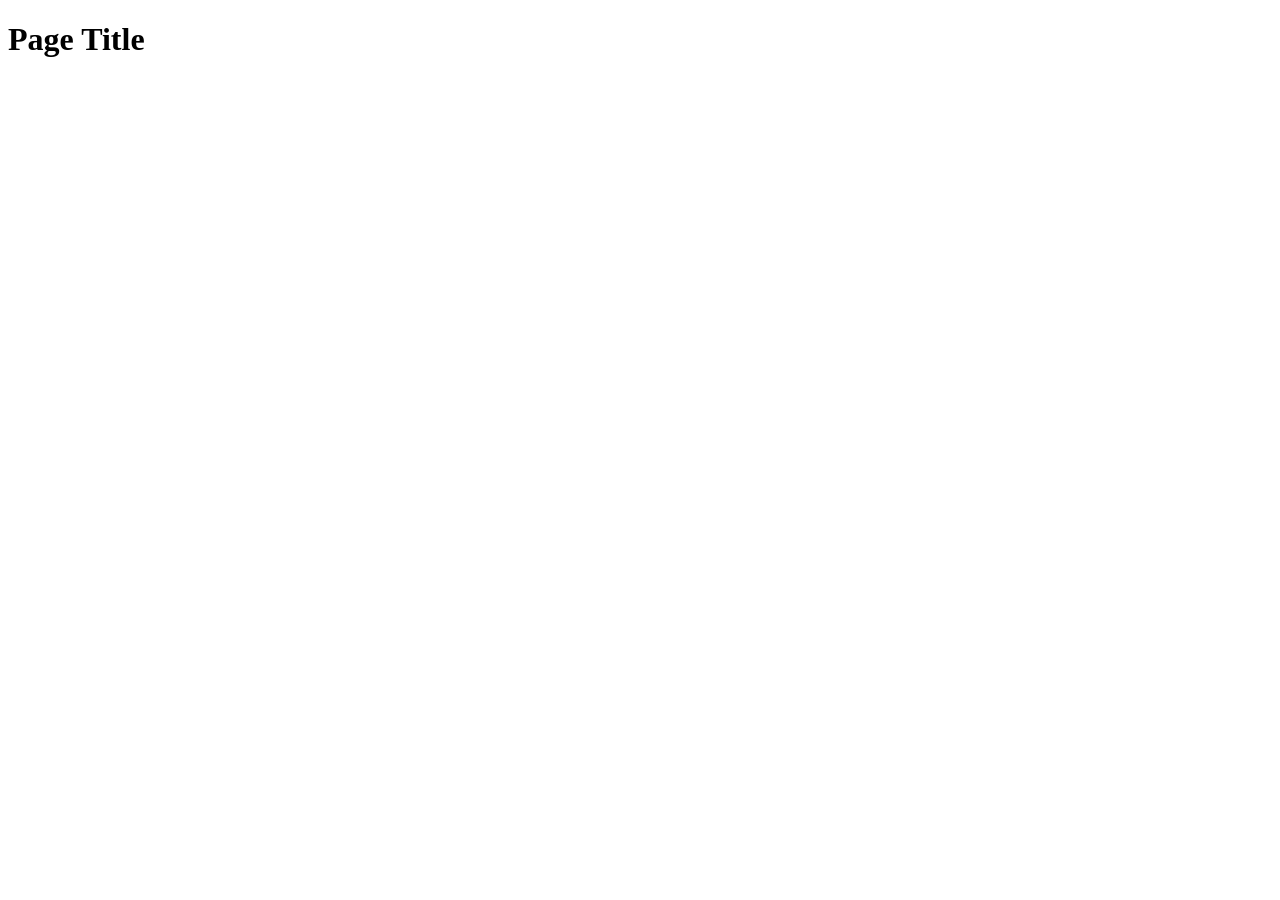
==== index.html @ b874813b "a page" ====
<!DOCTYPE html>
<html lang="en">

<head>
  <meta charset="utf-8">
  <meta name="viewport" content="width=device-width, initial-scale=1">
  <title>HTML5 Boilerplate</title>
  <link rel="stylesheet" href="styles.css">
</head>

<body>
  <h1>Page Title</h1>
  <script src="scripts.js"></script>
</body>

</html>
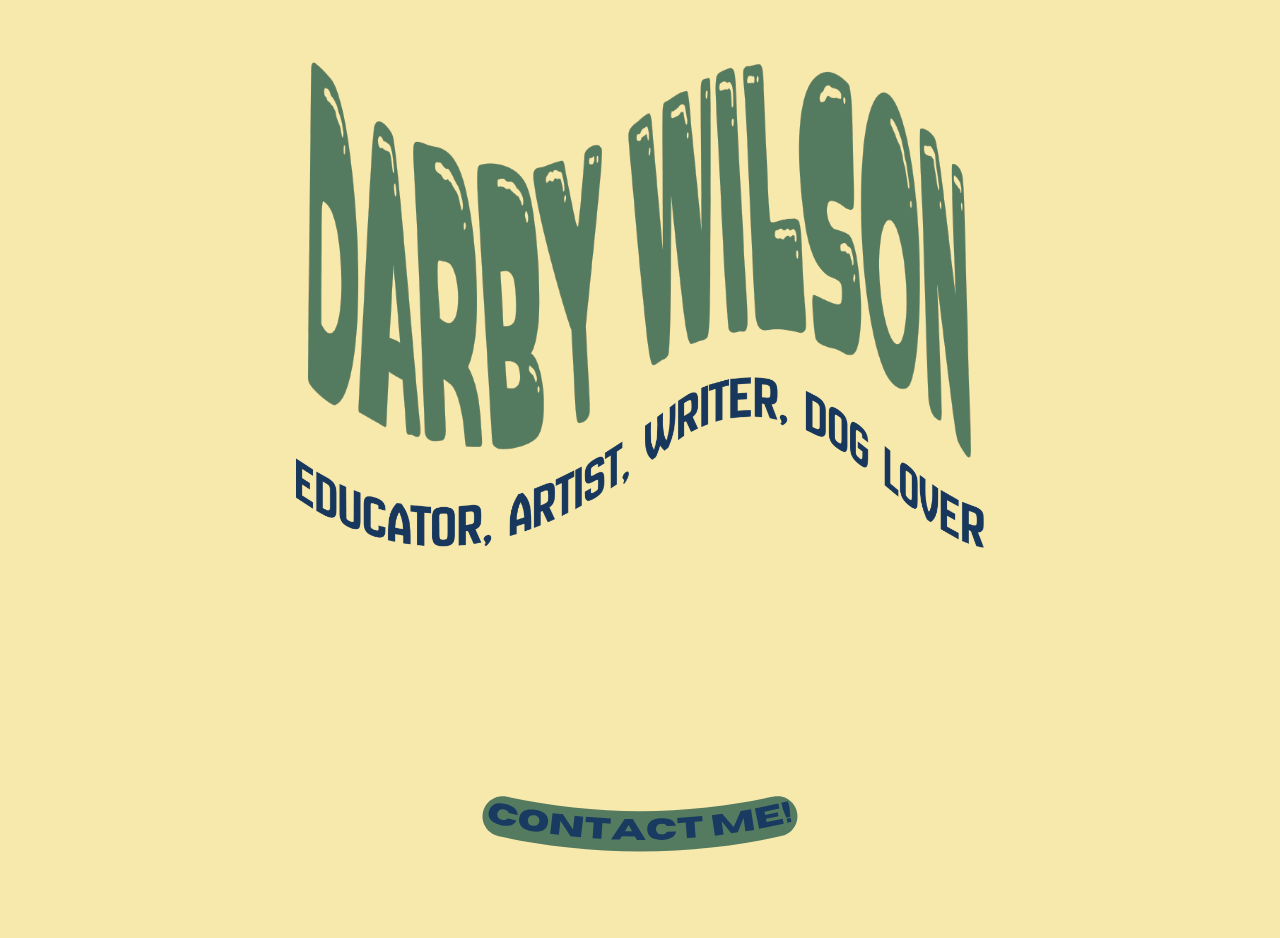
==== commit d64c16cd: "dump of changes" ====
--- a/index.html
+++ b/index.html
@@ -4,13 +4,37 @@
 <head>
   <meta charset="utf-8">
   <meta name="viewport" content="width=device-width, initial-scale=1">
-  <title>HTML5 Boilerplate</title>
-  <link rel="stylesheet" href="styles.css">
+  <title>Personal Website</title>
+  <link rel="stylesheet" href="main.css">
 </head>
 
 <body>
-  <h1>Page Title</h1>
-  <script src="scripts.js"></script>
+  <div class="home-layout">
+    <div class="home-content-vertical">
+
+      <img class="home-header" src="assets/home/name-header.svg"/>
+
+      <div class="home-tagline-box">
+        <a class="home-tagline-item" href="./educator/index.html">
+          <img class="home-tagline-item" src="assets/home/part1.png"/>
+        </a>
+        <a class="home-tagline-item" href="./artist/index.html">
+          <img class="home-tagline-item" src="assets/home/part2.png"/>
+        </a>
+        <a class="home-tagline-item" href="./writer/index.html">
+          <img class="home-tagline-item" src="assets/home/part3.png"/>
+        </a>
+        <a class="home-tagline-item" href="./media/index.html">
+          <img class="home-tagline-item" src="assets/home/part4.png"/>
+        </a>
+      </div>
+
+      <a href="./contact/index.html">
+        <img class="home-contact" src="assets/home/contact-me.svg"/>
+      </a>
+
+    </div>
+  </div>
 </body>
 
 </html>
--- a/main.css
+++ b/main.css
@@ -0,0 +1,136 @@
+body {
+    background-color:#f7e8ab;
+}
+.small-centered {
+  display: block;        /* Necessary to allow auto margins */
+  margin-left: auto;     /* Centers horizontally */
+  margin-right: auto;    /* Centers horizontally */
+  width: 600px;          /* Makes the image small */
+}
+.under-that {
+  display: block;        /* Necessary to allow auto margins */
+  margin-left: auto;     /* Centers horizontally */
+  margin-right: auto;    /* Centers horizontally */
+  width: 600px;          /* Makes the image small */
+  position: relative; top: -60px;
+}
+.bottom-of-page {
+  display: block;        /* Necessary to allow auto margins */
+  margin-left: auto;     /* Centers horizontally */
+  margin-right: auto;    /* Centers horizontally */
+  width: 400px;          /* Makes the image small */
+  position: relative; top: 100px;   
+}
+
+.home-layout {
+  display: flex;
+  justify-content: center;
+}
+
+.home-content-vertical {
+  display: flex;
+  flex-direction: column;
+  align-items: center;
+}
+
+.home-header {
+  margin-top: 6vh;
+  max-width: 56vw;
+  max-height: 44vh;
+  object-fit: fill;
+}
+
+.home-tagline-box {
+  margin-top: -9vh;
+  margin-bottom: 26vh;
+  display: flex;
+  flex-direction: row;
+  max-height: 19vh;
+}
+
+.home-tagline-item {
+  max-height: 19vh;
+}
+
+.home-contact {
+  margin-bottom: 7vh;
+  max-width: 37vw;
+  max-height: 9vh;
+  object-fit: fill;
+}
+
+.lhs-rhs-box {
+  display: flex;
+  flex-direction: row;
+  justify-content: space-between;
+}
+
+.lhs-box {
+  display: flex;
+  flex-direction: column;
+}
+
+.lhs-box-header {
+  margin-top: 3vh;
+  margin-left: 2vw;
+  max-width: 32vw;
+  max-height: 33vh;
+  object-fit: fill;
+}
+
+.lhs-box-graphic {
+  margin-top: 5vh;
+  margin-left: 3vw;
+  max-width: 45vw;
+}
+
+.rhs-box {
+  display: flex;
+  flex-direction: column;
+}
+
+.rhs-box-text-educator {
+  margin-top: 10vh;
+  margin-right: 5vw;
+  max-width: 38vw;
+  max-height: 74vh;
+}
+
+.rhs-box-text-artist {
+  margin-top: 10vh;
+  margin-right: 5vw;
+  max-width: 38vw;
+  max-height: 78vh;
+}
+
+.rhs-box-text-writer {
+  margin-top: 10vh;
+  margin-right: 5vw;
+  max-width: 38vw;
+  max-height: 81vh;
+}
+
+.rhs-box-text-media {
+  margin-top: 10vh;
+  margin-right: 5vw;
+  max-width: 38vw;
+  max-height: 25vh;
+}
+
+.contact-box {
+  display: flex;
+  flex-direction: column;
+  align-items: center;
+}
+
+.contact-contact-me {
+  margin-top: 11vh;
+  max-width: 37vw;
+  max-height: 10vh;
+}
+
+.contact-email {
+  margin-top: 7vh;
+  max-width: 94vw;
+  max-height: 10vh;
+}
